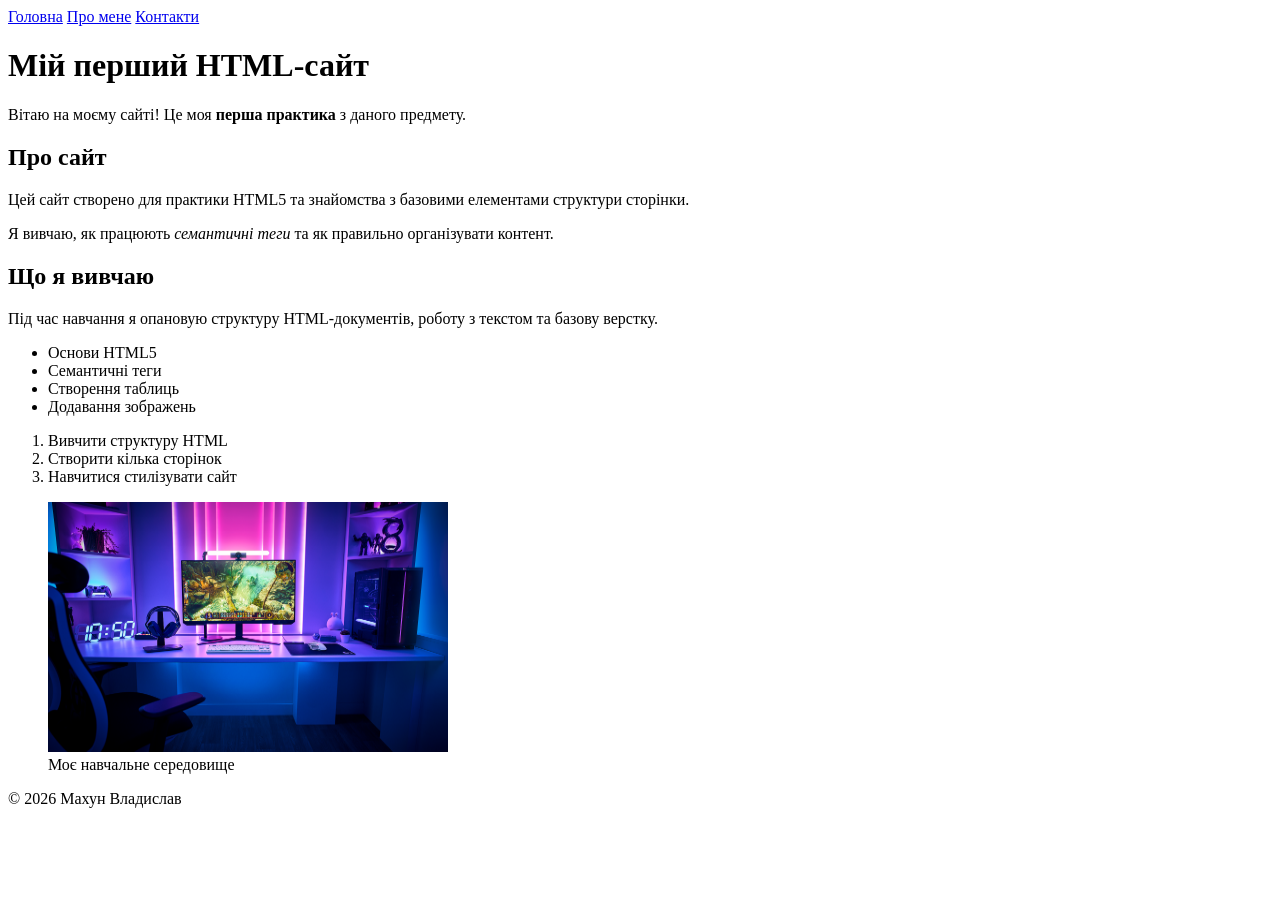
==== index.html @ 03c95fb0 "Додано перший HTML-сайт" ====
<!DOCTYPE html>
<html lang="uk">
<head>
  <meta charset="UTF-8">
  <meta name="viewport" content="width=device-width, initial-scale=1.0">
  <meta name="description" content="Мій перший навчальний HTML-сайт. Тут представлена інформація про мене.">
  <title>Мій перший HTML-сайт</title>
</head>

<body>

<header>
  <nav>
    <a href="../index.html">Головна</a>
    <a href="./pages/about.html">Про мене</a>
    <a href="./pages/contact.html">Контакти</a>
  </nav>
</header>

<main>

  <h1>Мій перший HTML-сайт</h1>

  <p>Вітаю на моєму сайті! Це моя <strong>перша практика</strong> з даного предмету.</p>

  <h2>Про сайт</h2>
  <p>Цей сайт створено для практики HTML5 та знайомства з базовими елементами структури сторінки.</p>
  <p>Я вивчаю, як працюють <em>семантичні теги</em> та як правильно організувати контент.</p>

  <h2>Що я вивчаю</h2>
  <p>Під час навчання я опановую структуру HTML-документів, роботу з текстом та базову верстку.</p>

  <ul>
    <li>Основи HTML5</li>
    <li>Семантичні теги</li>
    <li>Створення таблиць</li>
    <li>Додавання зображень</li>
  </ul>

  <ol>
    <li>Вивчити структуру HTML</li>
    <li>Створити кілька сторінок</li>
    <li>Навчитися стилізувати сайт</li>
  </ol>

  <figure>
    <img src="pages/assets/img/computer.png" alt="Моє робоче місце для навчання програмуванню" width="400" height="250">
    <figcaption>Моє навчальне середовище</figcaption>
  </figure>

</main>

<footer>
  <p>&copy; 2026 Махун Владислав</p>
</footer>

</body>
</html>
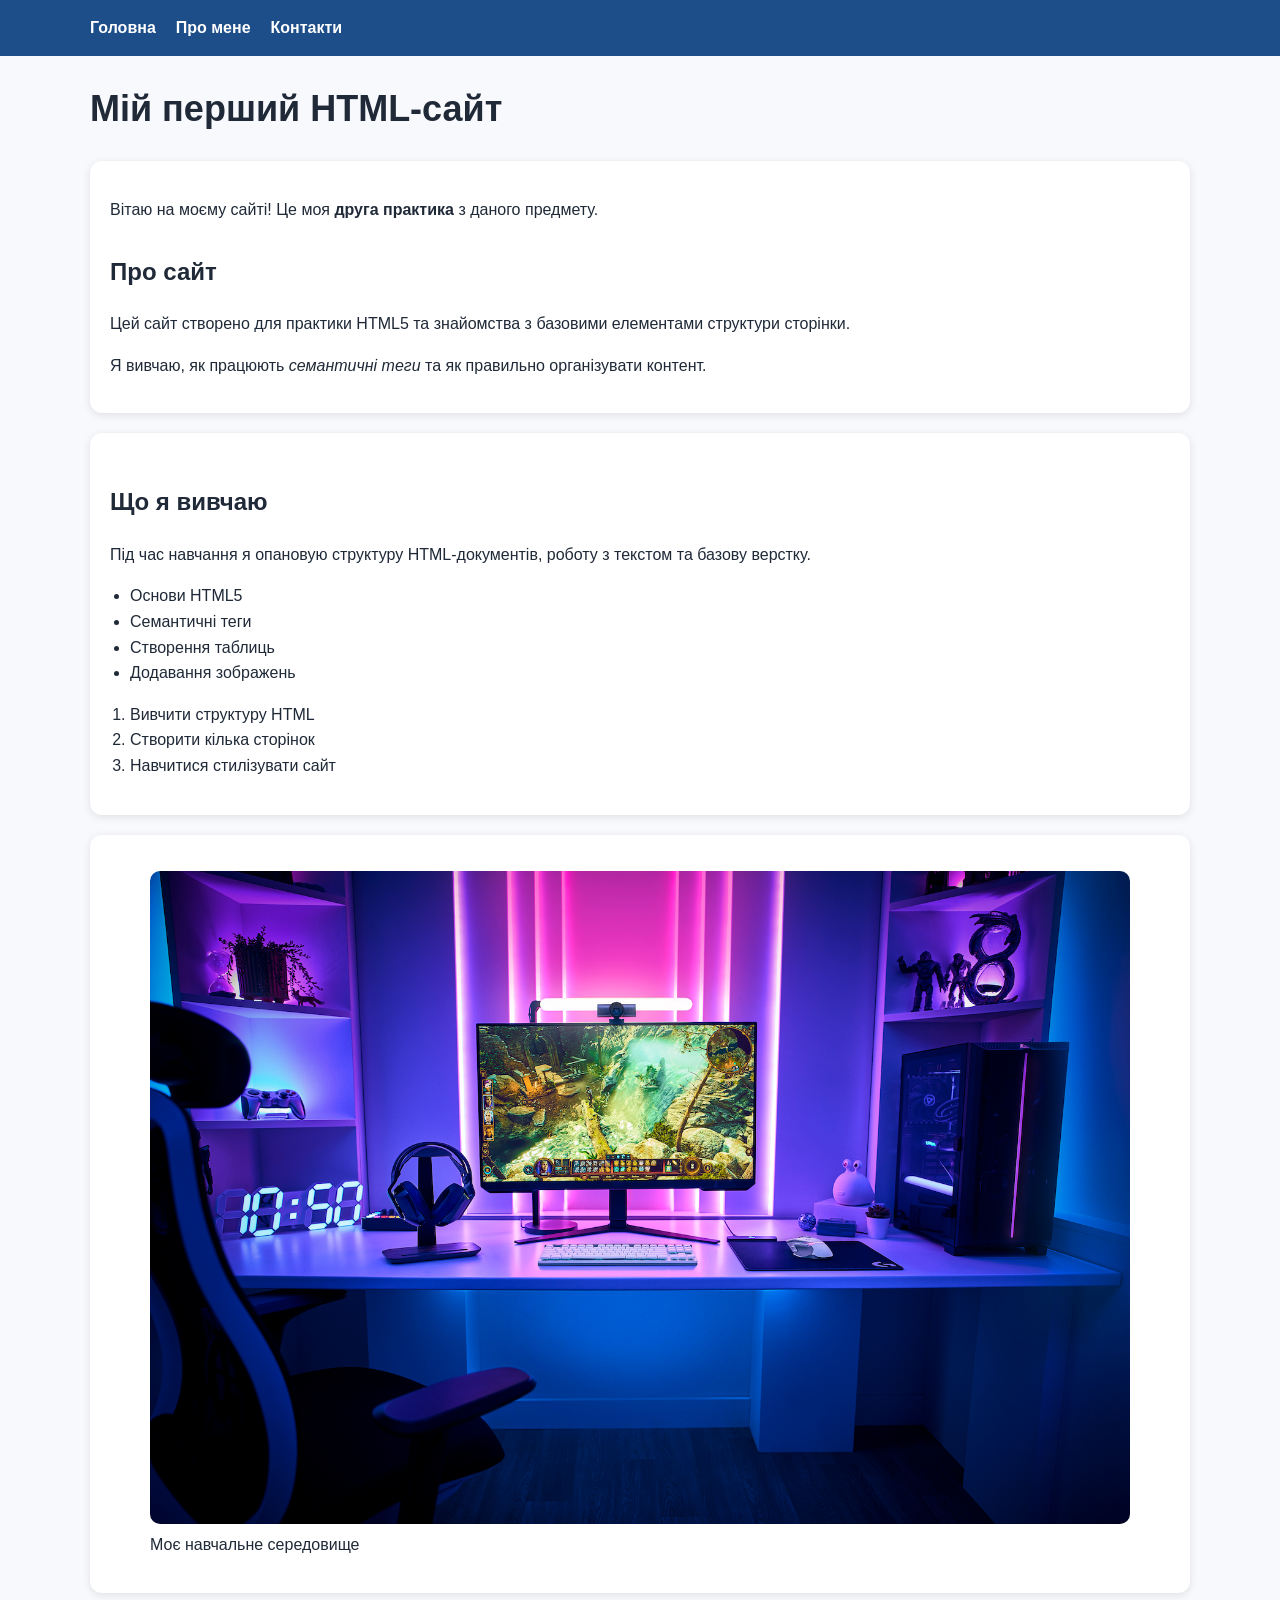
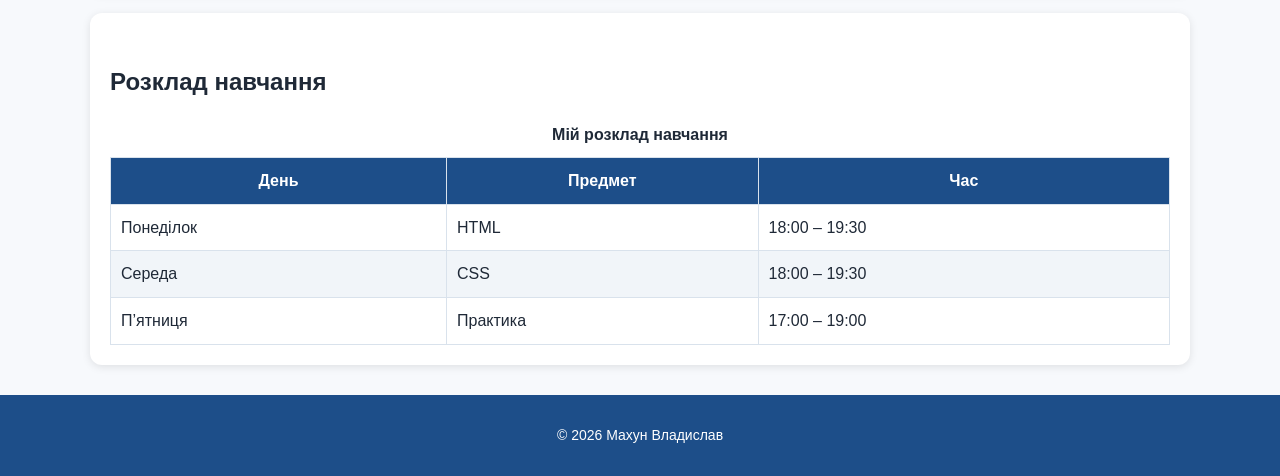
==== commit ffccdc00: "Оновлено сайт + додано CSS" ====
--- a/index.html
+++ b/index.html
@@ -5,53 +5,100 @@
   <meta name="viewport" content="width=device-width, initial-scale=1.0">
   <meta name="description" content="Мій перший навчальний HTML-сайт. Тут представлена інформація про мене.">
   <title>Мій перший HTML-сайт</title>
+
+  <link rel="stylesheet" href="./styles/style.css">
+  <link rel="stylesheet" href="./styles/responsive.css">
 </head>
 
 <body>
 
-<header>
-  <nav>
-    <a href="../index.html">Головна</a>
-    <a href="./pages/about.html">Про мене</a>
-    <a href="./pages/contact.html">Контакти</a>
-  </nav>
+<header class="site-header">
+  <div class="container">
+    <nav>
+      <ul class="nav-list">
+        <li><a href="./index.html">Головна</a></li>
+        <li><a href="./pages/about.html">Про мене</a></li>
+        <li><a href="./pages/contact.html">Контакти</a></li>
+      </ul>
+    </nav>
+  </div>
 </header>
 
-<main>
+<main class="container">
 
   <h1>Мій перший HTML-сайт</h1>
 
-  <p>Вітаю на моєму сайті! Це моя <strong>перша практика</strong> з даного предмету.</p>
+  <div class="card">
+    <p>Вітаю на моєму сайті! Це моя <strong>друга практика</strong> з даного предмету.</p>
 
-  <h2>Про сайт</h2>
-  <p>Цей сайт створено для практики HTML5 та знайомства з базовими елементами структури сторінки.</p>
-  <p>Я вивчаю, як працюють <em>семантичні теги</em> та як правильно організувати контент.</p>
+    <h2>Про сайт</h2>
+    <p>Цей сайт створено для практики HTML5 та знайомства з базовими елементами структури сторінки.</p>
+    <p>Я вивчаю, як працюють <em>семантичні теги</em> та як правильно організувати контент.</p>
+  </div>
 
-  <h2>Що я вивчаю</h2>
-  <p>Під час навчання я опановую структуру HTML-документів, роботу з текстом та базову верстку.</p>
+  <div class="card">
+    <h2>Що я вивчаю</h2>
+    <p>Під час навчання я опановую структуру HTML-документів, роботу з текстом та базову верстку.</p>
 
-  <ul>
-    <li>Основи HTML5</li>
-    <li>Семантичні теги</li>
-    <li>Створення таблиць</li>
-    <li>Додавання зображень</li>
-  </ul>
+    <ul>
+      <li>Основи HTML5</li>
+      <li>Семантичні теги</li>
+      <li>Створення таблиць</li>
+      <li>Додавання зображень</li>
+    </ul>
 
-  <ol>
-    <li>Вивчити структуру HTML</li>
-    <li>Створити кілька сторінок</li>
-    <li>Навчитися стилізувати сайт</li>
-  </ol>
+    <ol>
+      <li>Вивчити структуру HTML</li>
+      <li>Створити кілька сторінок</li>
+      <li>Навчитися стилізувати сайт</li>
+    </ol>
+  </div>
 
-  <figure>
-    <img src="pages/assets/img/computer.png" alt="Моє робоче місце для навчання програмуванню" width="400" height="250">
-    <figcaption>Моє навчальне середовище</figcaption>
-  </figure>
+  <div class="card">
+    <figure>
+      <img src="pages/assets/img/computer.png" alt="Моє робоче місце для навчання програмуванню">
+      <figcaption>Моє навчальне середовище</figcaption>
+    </figure>
+  </div>
+
+  <div class="card">
+    <h2>Розклад навчання</h2>
+
+    <table>
+      <caption>Мій розклад навчання</caption>
+      <thead>
+        <tr>
+          <th>День</th>
+          <th>Предмет</th>
+          <th>Час</th>
+        </tr>
+      </thead>
+      <tbody>
+        <tr>
+          <td>Понеділок</td>
+          <td>HTML</td>
+          <td>18:00 – 19:30</td>
+        </tr>
+        <tr>
+          <td>Середа</td>
+          <td>CSS</td>
+          <td>18:00 – 19:30</td>
+        </tr>
+        <tr>
+          <td>П’ятниця</td>
+          <td>Практика</td>
+          <td>17:00 – 19:00</td>
+        </tr>
+      </tbody>
+    </table>
+  </div>
 
 </main>
 
-<footer>
-  <p>&copy; 2026 Махун Владислав</p>
+<footer class="site-footer">
+  <div class="container">
+    <p>&copy; 2026 Махун Владислав</p>
+  </div>
 </footer>
 
 </body>
--- a/styles/style.css
+++ b/styles/style.css
@@ -0,0 +1,174 @@
+:root {
+  --color-primary: #1d4e89;
+  --color-accent: #ffb703;
+  --color-bg: #f7f9fc;
+  --color-surface: #ffffff;
+  --color-text: #1f2937;
+  --color-border: #d9e2ec;
+}
+
+*,
+*::before,
+*::after {
+  box-sizing: border-box;
+}
+
+body {
+  margin: 0;
+  font-family: Arial, sans-serif;
+  line-height: 1.6;
+  color: var(--color-text);
+  background: var(--color-bg);
+}
+
+.container {
+  width: min(1100px, calc(100% - 32px));
+  margin: 0 auto;
+}
+
+.site-header {
+  background: var(--color-primary);
+  padding: 15px 0;
+}
+
+.nav-list {
+  display: flex;
+  gap: 20px;
+  list-style: none;
+  padding: 0;
+  margin: 0;
+}
+
+.nav-list a {
+  color: white;
+  text-decoration: none;
+  font-weight: bold;
+  transition: 0.3s;
+}
+
+.nav-list a:hover {
+  color: var(--color-accent);
+}
+
+.nav-list a.active {
+  color: var(--color-accent);
+}
+
+.site-footer {
+  background: var(--color-primary);
+  color: white;
+  text-align: center;
+  padding: 15px 0;
+  margin-top: 30px;
+  font-size: 14px;
+}
+
+h1 {
+  font-size: 36px;
+}
+
+h2 {
+  margin-top: 30px;
+}
+
+p {
+  margin-bottom: 15px;
+}
+
+ul,
+ol {
+  padding-left: 20px;
+}
+
+.card {
+  background: var(--color-surface);
+  padding: 20px;
+  border-radius: 12px;
+  box-shadow: 0 2px 8px rgba(0,0,0,0.1);
+  margin-bottom: 20px;
+}
+
+.two-column {
+  display: flex;
+  gap: 20px;
+}
+
+img {
+  max-width: 100%;
+  border-radius: 10px;
+}
+
+table {
+  width: 100%;
+  border-collapse: collapse;
+  margin-top: 20px;
+}
+
+caption {
+  margin-bottom: 10px;
+  font-weight: bold;
+}
+
+th,
+td {
+  padding: 10px;
+  border: 1px solid var(--color-border);
+}
+
+th {
+  background: var(--color-primary);
+  color: white;
+}
+
+tr:nth-child(even) {
+  background: #f1f5f9;
+}
+
+form {
+  background: var(--color-surface);
+  padding: 20px;
+  border-radius: 12px;
+}
+
+input,
+select,
+textarea {
+  width: 100%;
+  padding: 12px 14px;
+  border: 1px solid var(--color-border);
+  border-radius: 10px;
+  background: #fff;
+  font-size: 14px;
+}
+
+input:focus,
+select:focus,
+textarea:focus {
+  outline: none;
+  border-color: var(--color-primary);
+  box-shadow: 0 0 0 3px rgba(29, 78, 137, 0.15);
+}
+
+button {
+  padding: 12px 18px;
+  border: none;
+  border-radius: 10px;
+  background: var(--color-primary);
+  color: #fff;
+  cursor: pointer;
+}
+
+button:hover {
+  opacity: 0.92;
+}
+
+video {
+  width: 100%;
+  max-width: 600px;
+  display: block;
+}
+
+audio {
+  width: 100%;
+  margin-top: 10px;
+}
--- a/styles/responsive.css
+++ b/styles/responsive.css
@@ -0,0 +1,23 @@
+@media (max-width: 768px) {
+
+  .nav-list {
+    flex-direction: column;
+    gap: 10px;
+  }
+
+  .two-column {
+    flex-direction: column;
+  }
+
+  h1 {
+    font-size: 28px;
+  }
+
+  .container {
+    width: calc(100% - 20px);
+  }
+
+  .card {
+    padding: 15px;
+  }
+}
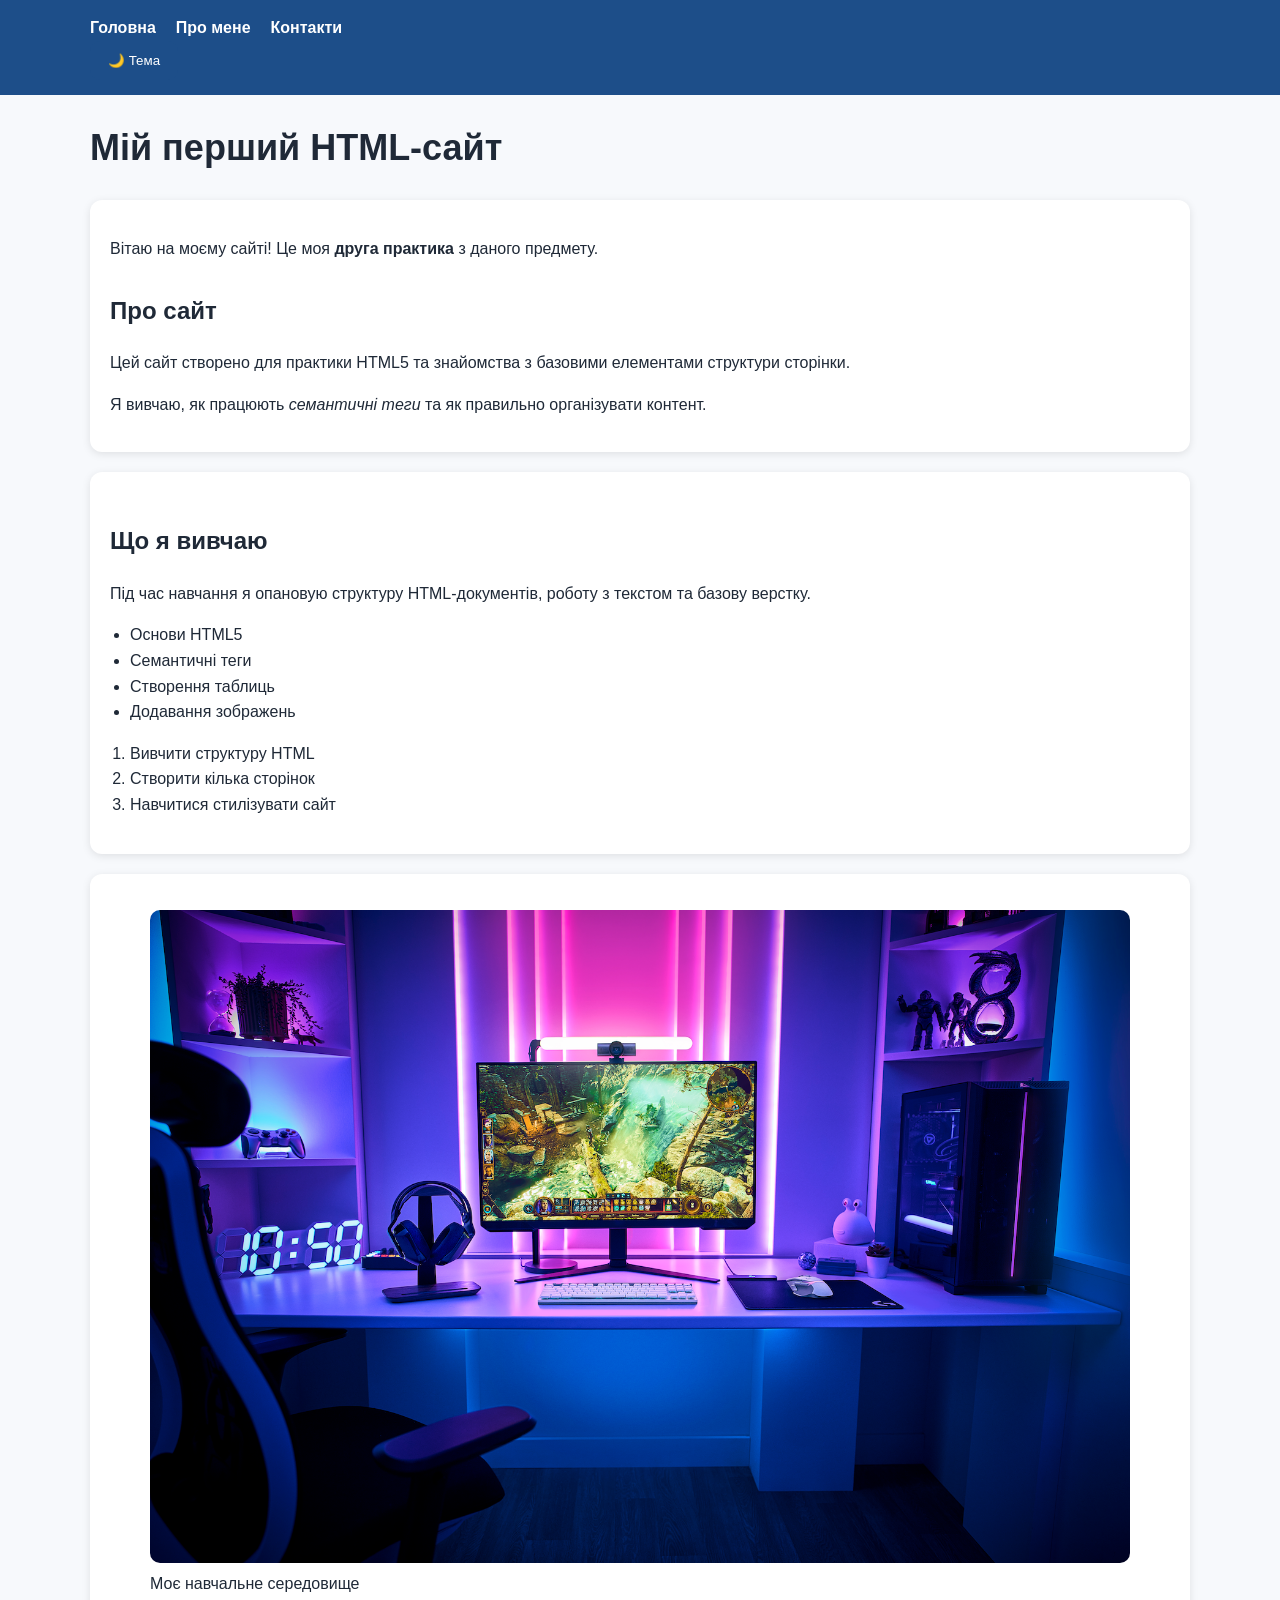
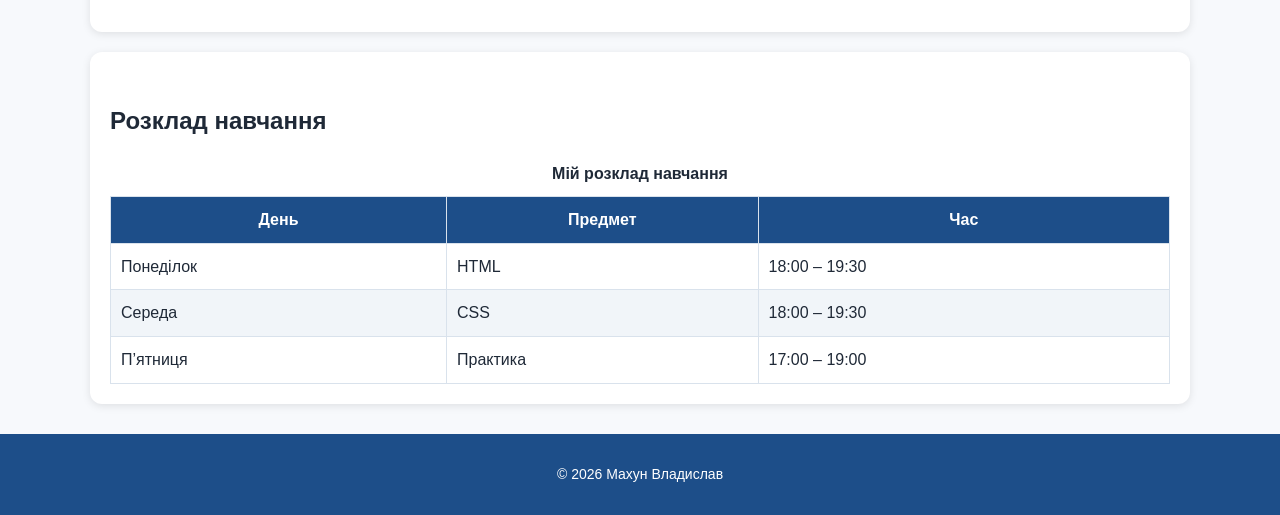
==== commit 198e1296: "Реалізовано JS" ====
--- a/index.html
+++ b/index.html
@@ -20,6 +20,8 @@
         <li><a href="./pages/about.html">Про мене</a></li>
         <li><a href="./pages/contact.html">Контакти</a></li>
       </ul>
+
+      <button class="theme-toggle">🌙 Тема</button>
     </nav>
   </div>
 </header>
@@ -97,9 +99,13 @@
 
 <footer class="site-footer">
   <div class="container">
-    <p>&copy; 2026 Махун Владислав</p>
+    <p>&copy; <span class="year"></span> Махун Владислав</p>
   </div>
 </footer>
 
+<button class="back-to-top" hidden>↑</button>
+
+<script src="./js/main.js" defer></script>
+
 </body>
 </html>
--- a/styles/style.css
+++ b/styles/style.css
@@ -171,4 +171,31 @@
 audio {
   width: 100%;
   margin-top: 10px;
+}
+
+.theme-dark {
+  --color-bg: #0f172a;
+  --color-surface: #1e293b;
+  --color-text: #f1f5f9;
+  --color-border: #334155;
+}
+
+.accordion-content {
+  display: none;
+  margin-top: 10px;
+}
+
+.accordion-item.active .accordion-content {
+  display: block;
+}
+
+.accordion-header {
+  width: 100%;
+  text-align: left;
+  padding: 10px;
+  background: var(--color-primary);
+  color: white;
+  border: none;
+  border-radius: 8px;
+  cursor: pointer;
 }
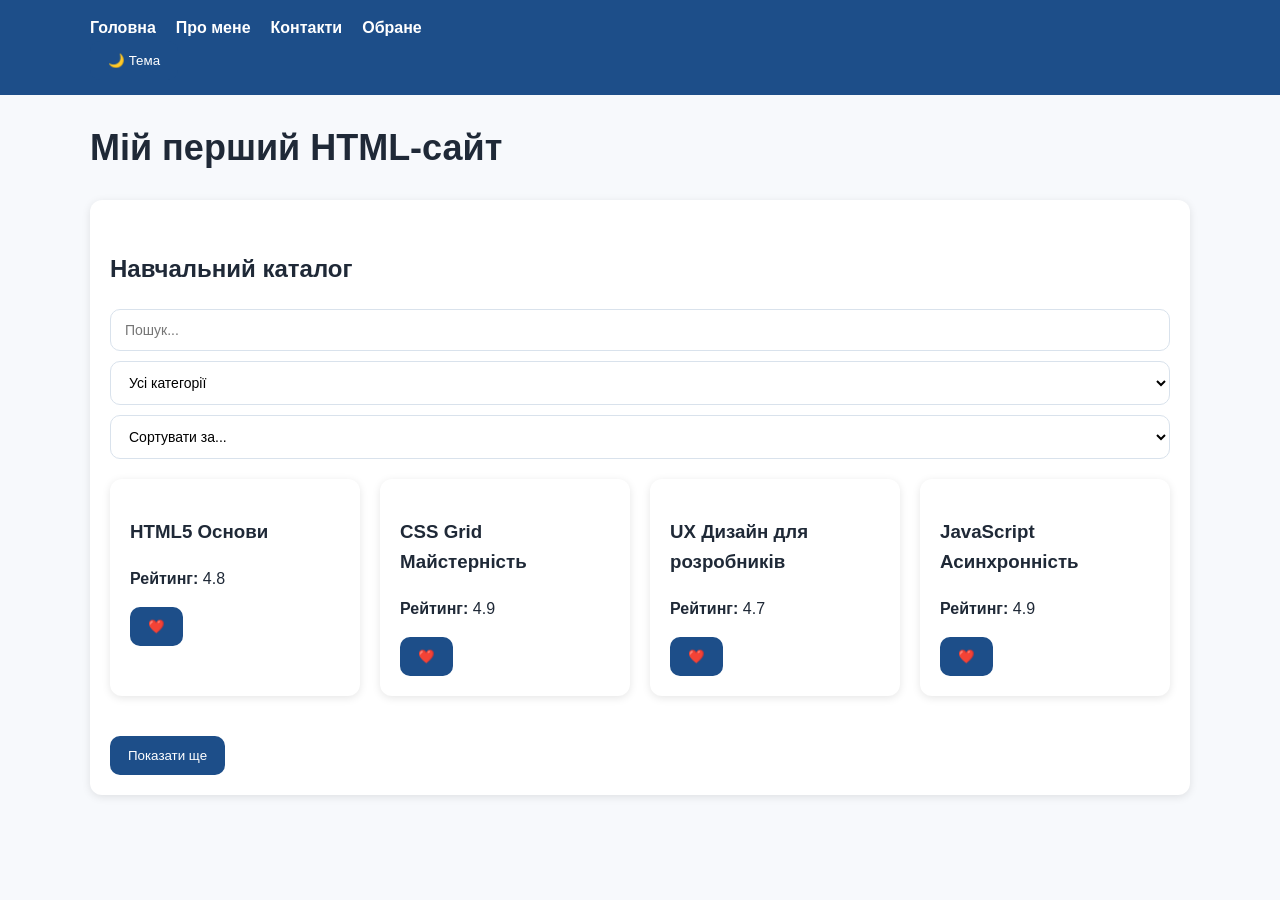
==== commit 88029f72: "feat: add catalog logic and fetch functionality" ====
--- a/index.html
+++ b/index.html
@@ -3,13 +3,9 @@
 <head>
   <meta charset="UTF-8">
   <meta name="viewport" content="width=device-width, initial-scale=1.0">
-  <meta name="description" content="Мій перший навчальний HTML-сайт. Тут представлена інформація про мене.">
-  <title>Мій перший HTML-сайт</title>
-
+  <title>Мій навчальний сайт</title>
   <link rel="stylesheet" href="./styles/style.css">
-  <link rel="stylesheet" href="./styles/responsive.css">
 </head>
-
 <body>
 
 <header class="site-header">
@@ -19,93 +15,45 @@
         <li><a href="./index.html">Головна</a></li>
         <li><a href="./pages/about.html">Про мене</a></li>
         <li><a href="./pages/contact.html">Контакти</a></li>
+        <li><a href="./pages/favorites.html">Обране</a></li>
       </ul>
-
       <button class="theme-toggle">🌙 Тема</button>
     </nav>
   </div>
 </header>
 
 <main class="container">
-
   <h1>Мій перший HTML-сайт</h1>
 
-  <div class="card">
-    <p>Вітаю на моєму сайті! Це моя <strong>друга практика</strong> з даного предмету.</p>
+  <section class="card">
+    <h2>Навчальний каталог</h2>
+    
+    <div class="controls" style="display: flex; gap: 10px; margin-bottom: 20px; flex-wrap: wrap;">
+      <input type="text" id="search" placeholder="Пошук..." style="flex: 1; min-width: 200px;">
+      <select id="categoryFilter"><option value="all">Усі категорії</option><option value="frontend">Frontend</option><option value="backend">Backend</option><option value="design">Design</option></select>
+      <select id="sortOrder">
+        <option value="default">Сортувати за...</option>
+        <option value="rating">За рейтингом</option>
+        <option value="title">За назвою</option>
+      </select>
+    </div>
 
-    <h2>Про сайт</h2>
-    <p>Цей сайт створено для практики HTML5 та знайомства з базовими елементами структури сторінки.</p>
-    <p>Я вивчаю, як працюють <em>семантичні теги</em> та як правильно організувати контент.</p>
-  </div>
+    <div id="loader">Завантаження...</div>
+    <div id="error-message" class="hidden" style="color: red;">Помилка!</div>
+    <div id="empty-message" class="hidden">Нічого не знайдено.</div>
 
-  <div class="card">
-    <h2>Що я вивчаю</h2>
-    <p>Під час навчання я опановую структуру HTML-документів, роботу з текстом та базову верстку.</p>
-
-    <ul>
-      <li>Основи HTML5</li>
-      <li>Семантичні теги</li>
-      <li>Створення таблиць</li>
-      <li>Додавання зображень</li>
-    </ul>
-
-    <ol>
-      <li>Вивчити структуру HTML</li>
-      <li>Створити кілька сторінок</li>
-      <li>Навчитися стилізувати сайт</li>
-    </ol>
-  </div>
-
-  <div class="card">
-    <figure>
-      <img src="pages/assets/img/computer.png" alt="Моє робоче місце для навчання програмуванню">
-      <figcaption>Моє навчальне середовище</figcaption>
-    </figure>
-  </div>
-
-  <div class="card">
-    <h2>Розклад навчання</h2>
-
-    <table>
-      <caption>Мій розклад навчання</caption>
-      <thead>
-        <tr>
-          <th>День</th>
-          <th>Предмет</th>
-          <th>Час</th>
-        </tr>
-      </thead>
-      <tbody>
-        <tr>
-          <td>Понеділок</td>
-          <td>HTML</td>
-          <td>18:00 – 19:30</td>
-        </tr>
-        <tr>
-          <td>Середа</td>
-          <td>CSS</td>
-          <td>18:00 – 19:30</td>
-        </tr>
-        <tr>
-          <td>П’ятниця</td>
-          <td>Практика</td>
-          <td>17:00 – 19:00</td>
-        </tr>
-      </tbody>
-    </table>
-  </div>
-
+    <div id="catalog" class="catalog-grid"></div>
+    <button id="loadMoreBtn" style="margin-top: 20px;">Показати ще</button>
+  </section>
 </main>
 
-<footer class="site-footer">
-  <div class="container">
-    <p>&copy; <span class="year"></span> Махун Владислав</p>
+<div id="modal" class="hidden">
+  <div class="modal-content">
+    <span id="closeModal" style="cursor:pointer; float:right; font-size:24px;">&times;</span>
+    <div id="modal-body"></div>
   </div>
-</footer>
-
-<button class="back-to-top" hidden>↑</button>
+</div>
 
 <script src="./js/main.js" defer></script>
-
 </body>
 </html>
--- a/styles/style.css
+++ b/styles/style.css
@@ -198,4 +198,25 @@
   border: none;
   border-radius: 8px;
   cursor: pointer;
-}+}
+
+.catalog-grid {
+  display: grid;
+  grid-template-columns: repeat(auto-fill, minmax(250px, 1fr));
+  gap: 20px;
+  margin-top: 20px;
+}
+
+.hidden {
+  display: none;
+}
+
+#modal { 
+  position: fixed; top: 0; left: 0; width: 100%; height: 100%; 
+  background: rgba(0,0,0,0.5); display: flex; justify-content: center; align-items: center; z-index: 1000;
+}
+.modal-content { 
+  background: var(--color-surface); padding: 25px; border-radius: 12px; 
+  max-width: 500px; width: 90%; box-shadow: 0 5px 15px rgba(0,0,0,0.3);
+}
+.hidden { display: none !important; }
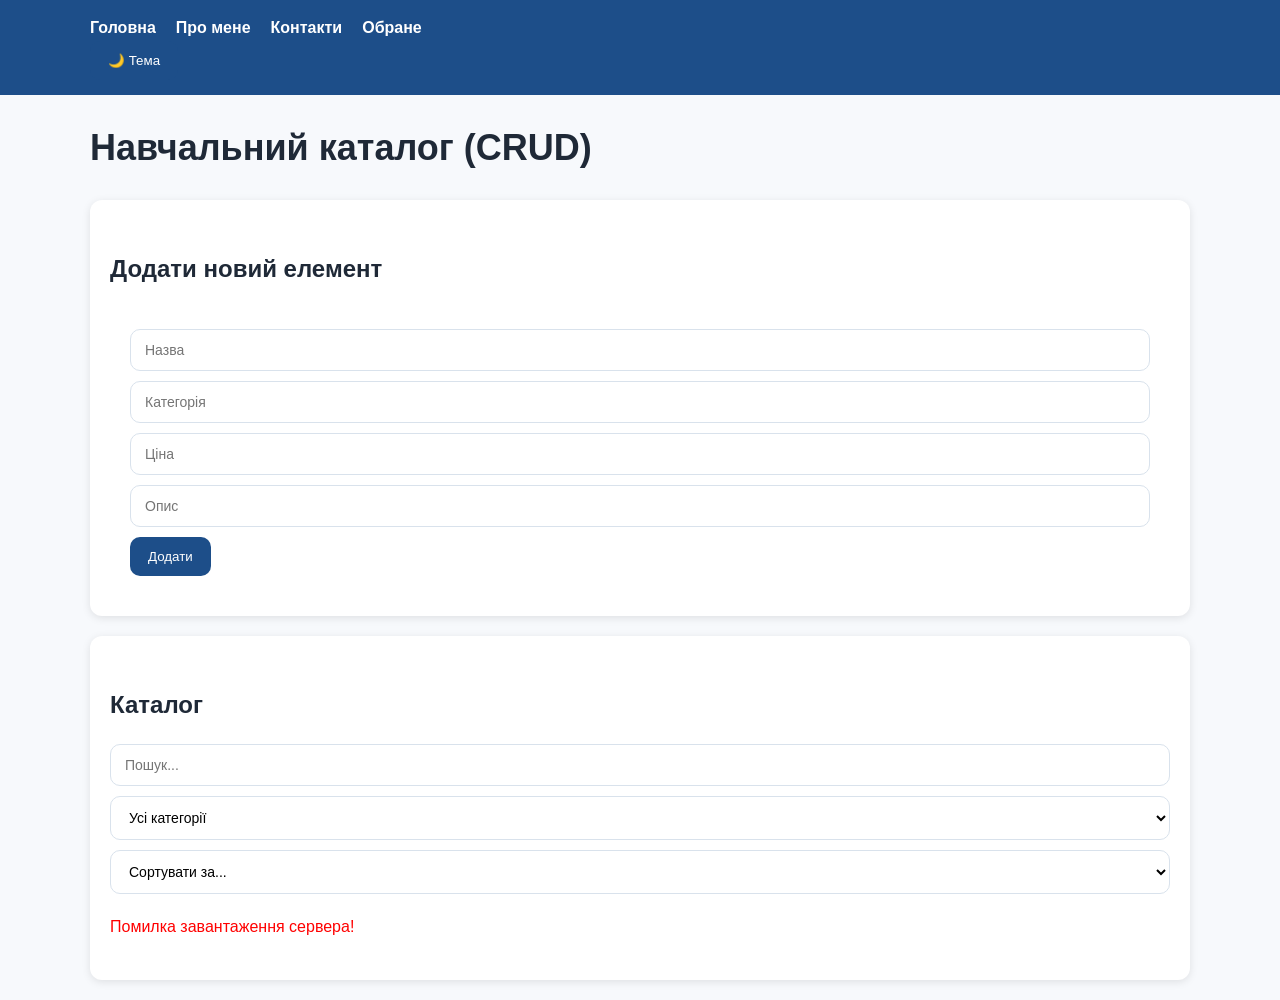
==== commit d8d9bb72: "Оновлено README та додано повну логіку CRUD" ====
--- a/index.html
+++ b/index.html
@@ -3,7 +3,7 @@
 <head>
   <meta charset="UTF-8">
   <meta name="viewport" content="width=device-width, initial-scale=1.0">
-  <title>Мій навчальний сайт</title>
+  <title>Навчальний каталог - CRUD</title>
   <link rel="stylesheet" href="./styles/style.css">
 </head>
 <body>
@@ -23,27 +23,43 @@
 </header>
 
 <main class="container">
-  <h1>Мій перший HTML-сайт</h1>
+  <h1>Навчальний каталог (CRUD)</h1>
+
+  <section class="card" style="margin-bottom: 20px;">
+    <h2>Додати новий елемент</h2>
+    <form id="itemForm" style="display: flex; gap: 10px; flex-wrap: wrap;">
+      <input type="text" name="title" placeholder="Назва" required>
+      <input type="text" name="category" placeholder="Категорія" required>
+      <input type="number" name="price" placeholder="Ціна" required>
+      <input type="text" name="description" placeholder="Опис" required>
+      <button type="submit">Додати</button>
+    </form>
+  </section>
 
   <section class="card">
-    <h2>Навчальний каталог</h2>
+    <h2>Каталог</h2>
     
     <div class="controls" style="display: flex; gap: 10px; margin-bottom: 20px; flex-wrap: wrap;">
       <input type="text" id="search" placeholder="Пошук..." style="flex: 1; min-width: 200px;">
-      <select id="categoryFilter"><option value="all">Усі категорії</option><option value="frontend">Frontend</option><option value="backend">Backend</option><option value="design">Design</option></select>
+      <select id="categoryFilter">
+        <option value="all">Усі категорії</option>
+        <option value="frontend">Frontend</option>
+        <option value="backend">Backend</option>
+        <option value="design">Design</option>
+      </select>
       <select id="sortOrder">
         <option value="default">Сортувати за...</option>
-        <option value="rating">За рейтингом</option>
+        <option value="price">За ціною</option>
         <option value="title">За назвою</option>
       </select>
     </div>
 
-    <div id="loader">Завантаження...</div>
-    <div id="error-message" class="hidden" style="color: red;">Помилка!</div>
-    <div id="empty-message" class="hidden">Нічого не знайдено.</div>
+    <div id="loader">Завантаження даних...</div>
+    <div id="error-message" class="hidden" style="color: red;">Помилка завантаження сервера!</div>
+    <div id="empty-message" class="hidden">Каталог порожній.</div>
 
     <div id="catalog" class="catalog-grid"></div>
-    <button id="loadMoreBtn" style="margin-top: 20px;">Показати ще</button>
+    <button id="loadMoreBtn" style="margin-top: 20px; display: none;">Показати ще</button>
   </section>
 </main>
 
@@ -54,6 +70,6 @@
   </div>
 </div>
 
-<script src="./js/main.js" defer></script>
+<script type="module" src="./js/main.js"></script>
 </body>
 </html>
